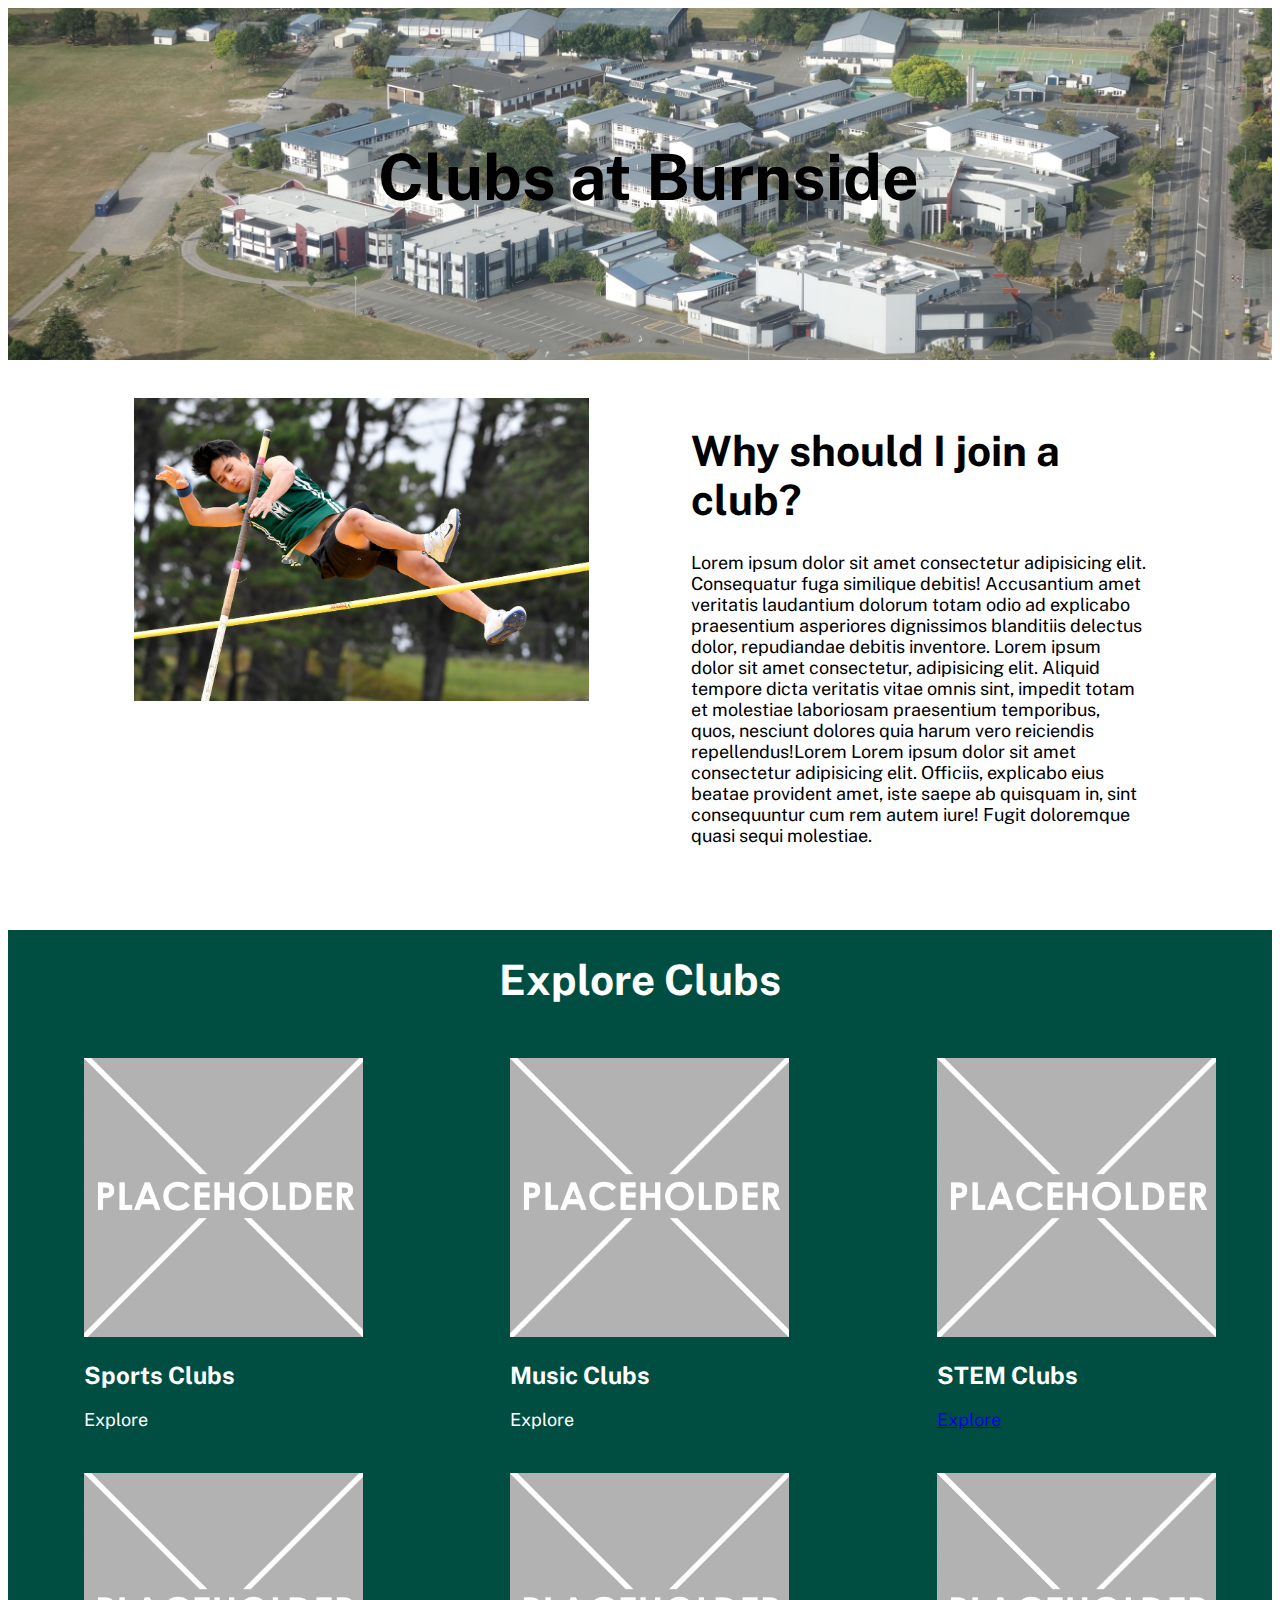
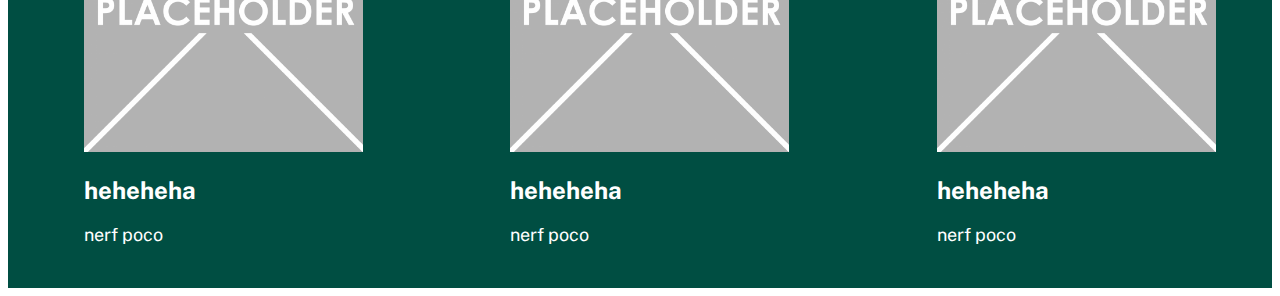
==== index.html @ 1384ae90 "Back from the holidays" ====
<!DOCTYPE html>
<html lang="en">
<head>
    <meta charset="UTF-8">
    <meta http-equiv="X-UA-Compatible" content="IE=edge">
    <meta name="viewport" content="width=device-width, initial-scale=1.0">
    <link href="style.css" rel="stylesheet">
    <title>Document</title>
</head>
<body>
    <!-- Hero image start -->
    <section class="hero-image">
        <h1 class="hero-text">
            Clubs at Burnside
        </h1>
    </section>
    <!-- Hero image end -->

    <!-- Why Join start -->
    <section class="why-join">
        <div class="why-join-image">
            <img src="./images/Vincent-Chen-scaled-e1675730763732.jpeg" alt="altwrt">
        </div>
        <div>    
            <h1>
                Why should I join a club?
            </h1>
            <p>
                Lorem ipsum dolor sit amet consectetur adipisicing elit. Consequatur fuga similique debitis! Accusantium amet veritatis laudantium dolorum totam odio ad explicabo praesentium asperiores dignissimos blanditiis delectus dolor, repudiandae debitis inventore. Lorem ipsum dolor sit amet consectetur, adipisicing elit. Aliquid tempore dicta veritatis vitae omnis sint, impedit totam et molestiae laboriosam praesentium temporibus, quos, nesciunt dolores quia harum vero reiciendis repellendus!Lorem
                Lorem ipsum dolor sit amet consectetur adipisicing elit. Officiis, explicabo eius beatae provident amet, iste saepe ab quisquam in, sint consequuntur cum rem autem iure! Fugit doloremque quasi sequi molestiae.
            </p>
        </div>
    </section>
    <!-- Why join end -->

    <section class="explore-clubs">
        <h1 class="explore-clubs-title">
            Explore Clubs
        </h1>
        <div class="card-rows">
            <div class="cards">
                <img src="./images/placeholder.png" alt="">
                <h2>Sports Clubs</h2>
                <p>Explore</p>
            </div>
            <div class="cards">
                <img src="./images/placeholder.png" alt="">
                <h2>Music Clubs</h2>
                <p>Explore</p>
            </div>
            <div class="cards">
                <img src="./images/placeholder.png" alt="">
                <h2>STEM Clubs</h2>
                <p><a href="https://www.w3schools.com/">Explore</a></p>
            </div>
        </div>
        <div class="card-rows">
            <div class="cards">
                <img src="./images/placeholder.png" alt="">
                <h2>heheheha</h2>
                <p>nerf poco</p>
            </div>
            <div class="cards">
                <img src="./images/placeholder.png" alt="">
                <h2>heheheha</h2>
                <p>nerf poco</p>
            </div>
            <div class="cards">
                <img src="./images/placeholder.png" alt="">
                <h2>heheheha</h2>
                <p>nerf poco</p>
            </div>
        </div>
    </section>
</body>
</html>
---- style.css ----
@import url('https://fonts.googleapis.com/css2?family=Public+Sans:ital,wght@0,100..900;1,100..900&display=swap');
*{
    font-family: 'Public Sans';
}
.hero-image{
    background-image: url("./images/hero-image.jpg");
    height: 352px;
    background-position: center;
    background-repeat: no-repeat;
    background-size: cover;
}
.hero-text{
    color: black;
    position: absolute;
    text-align: center;
    top: 1.5em;
    width: 100%;
    font-size: 4rem;
}
.why-join-image{
    width: 100%;
}
.why-join{
    display: grid;
    grid-template-columns: 1fr 1fr;
    padding: 10%;
    padding-bottom: 3%;
    padding-top: 3%;
    gap: 10%;
}
img{
   width: 100%;
}
h1{
   font-size: 42px; 
}
p{
   font-size: 18px;
}
.explore-clubs{
    background-color: rgb(0, 78, 66);
}
.explore-clubs-title{
    text-align: center;
    color: white;
    padding: 2%;
}
.card-rows{
    display: grid;
    grid-template-columns: 1fr 1fr 1fr;
    gap: 10%;
    padding: 2%;
    padding-left: 6%;
    padding-top: 0%;
    
}
.cards{
    width: 90%;
    color: white;
}
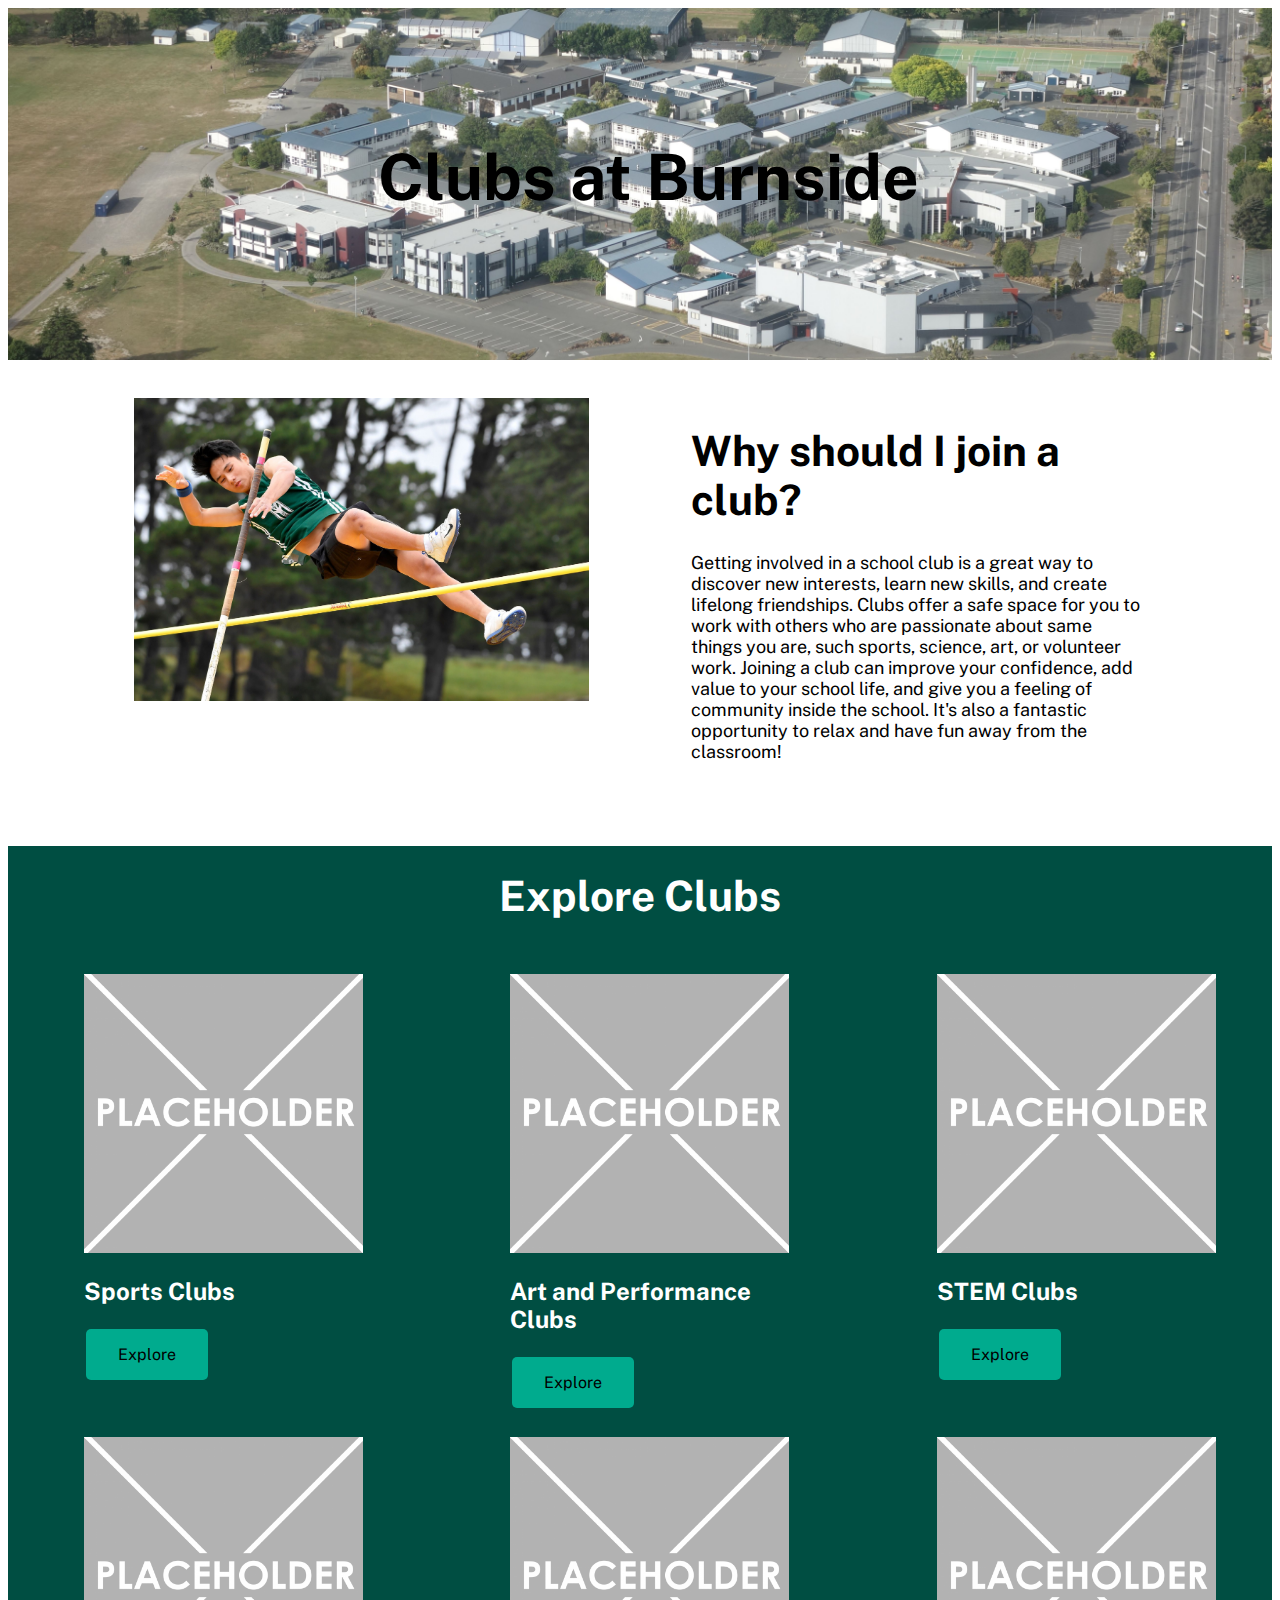
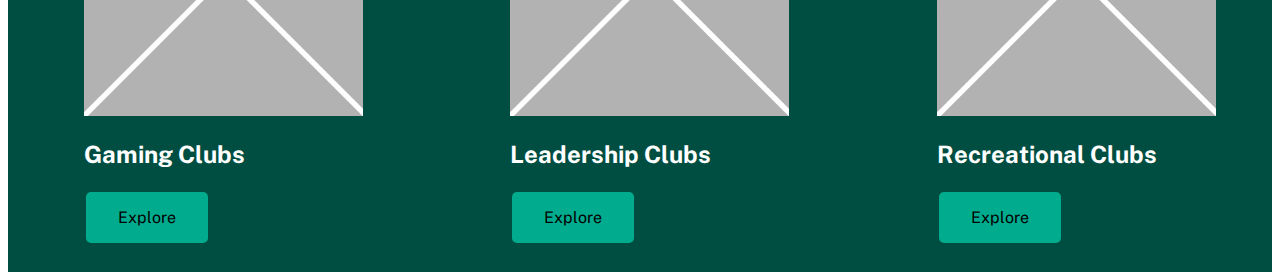
==== commit 5b096ceb: "Added different club class websites" ====
--- a/index.html
+++ b/index.html
@@ -26,8 +26,7 @@
                 Why should I join a club?
             </h1>
             <p>
-                Lorem ipsum dolor sit amet consectetur adipisicing elit. Consequatur fuga similique debitis! Accusantium amet veritatis laudantium dolorum totam odio ad explicabo praesentium asperiores dignissimos blanditiis delectus dolor, repudiandae debitis inventore. Lorem ipsum dolor sit amet consectetur, adipisicing elit. Aliquid tempore dicta veritatis vitae omnis sint, impedit totam et molestiae laboriosam praesentium temporibus, quos, nesciunt dolores quia harum vero reiciendis repellendus!Lorem
-                Lorem ipsum dolor sit amet consectetur adipisicing elit. Officiis, explicabo eius beatae provident amet, iste saepe ab quisquam in, sint consequuntur cum rem autem iure! Fugit doloremque quasi sequi molestiae.
+                Getting involved in a school club is a great way to discover new interests, learn new skills, and create lifelong friendships. Clubs offer a safe space for you to work with others who are passionate about same things you are, such sports, science, art, or volunteer work. Joining a club can improve your confidence, add value to your school life, and give you a feeling of community inside the school. It's also a fantastic opportunity to relax and have fun away from the classroom!
             </p>
         </div>
     </section>
@@ -41,36 +40,47 @@
             <div class="cards">
                 <img src="./images/placeholder.png" alt="">
                 <h2>Sports Clubs</h2>
-                <p>Explore</p>
+                <a href="sports.html">
+                    <button>Explore</button>
+                </a>
             </div>
             <div class="cards">
                 <img src="./images/placeholder.png" alt="">
-                <h2>Music Clubs</h2>
-                <p>Explore</p>
+                <h2>Art and Performance Clubs</h2>
+                <a href="art.html">
+                    <button>Explore</button>
+                </a>
             </div>
             <div class="cards">
                 <img src="./images/placeholder.png" alt="">
                 <h2>STEM Clubs</h2>
-                <p><a href="https://www.w3schools.com/">Explore</a></p>
+                <a href="STEM.html">
+                    <button>Explore</button>
+                </a>
             </div>
         </div>
         <div class="card-rows">
             <div class="cards">
                 <img src="./images/placeholder.png" alt="">
-                <h2>heheheha</h2>
-                <p>nerf poco</p>
+                <h2>Gaming Clubs</h2>
+                <a href="gaming.html">
+                    <button>Explore</button>
+                </a>
             </div>
             <div class="cards">
                 <img src="./images/placeholder.png" alt="">
-                <h2>heheheha</h2>
-                <p>nerf poco</p>
+                <h2>Leadership Clubs</h2>
+                <a href="leadership.html">
+                    <button>Explore</button>
+                </a>
             </div>
             <div class="cards">
                 <img src="./images/placeholder.png" alt="">
-                <h2>heheheha</h2>
-                <p>nerf poco</p>
+                <h2>Recreational Clubs</h2>
+                <a href="recreational.html">
+                    <button>Explore</button>
+                </a>
             </div>
-        </div>
     </section>
 </body>
 </html>
--- a/style.css
+++ b/style.css
@@ -58,5 +58,21 @@
     width: 90%;
     color: white;
 }
-  
 
+button {
+    border: none;
+    color: rgb(0, 0, 0);
+    background-color: rgb(0, 171, 142);
+    padding: 16px 32px;
+    text-align: center;
+    text-decoration: none;
+    display: inline-block;
+    font-size: 16px;
+    margin: 4px 2px;
+    transition-duration: 0.4s;
+    cursor: pointer;
+    border-radius: 5px;
+}
+button:hover{
+    background-color: white;
+}
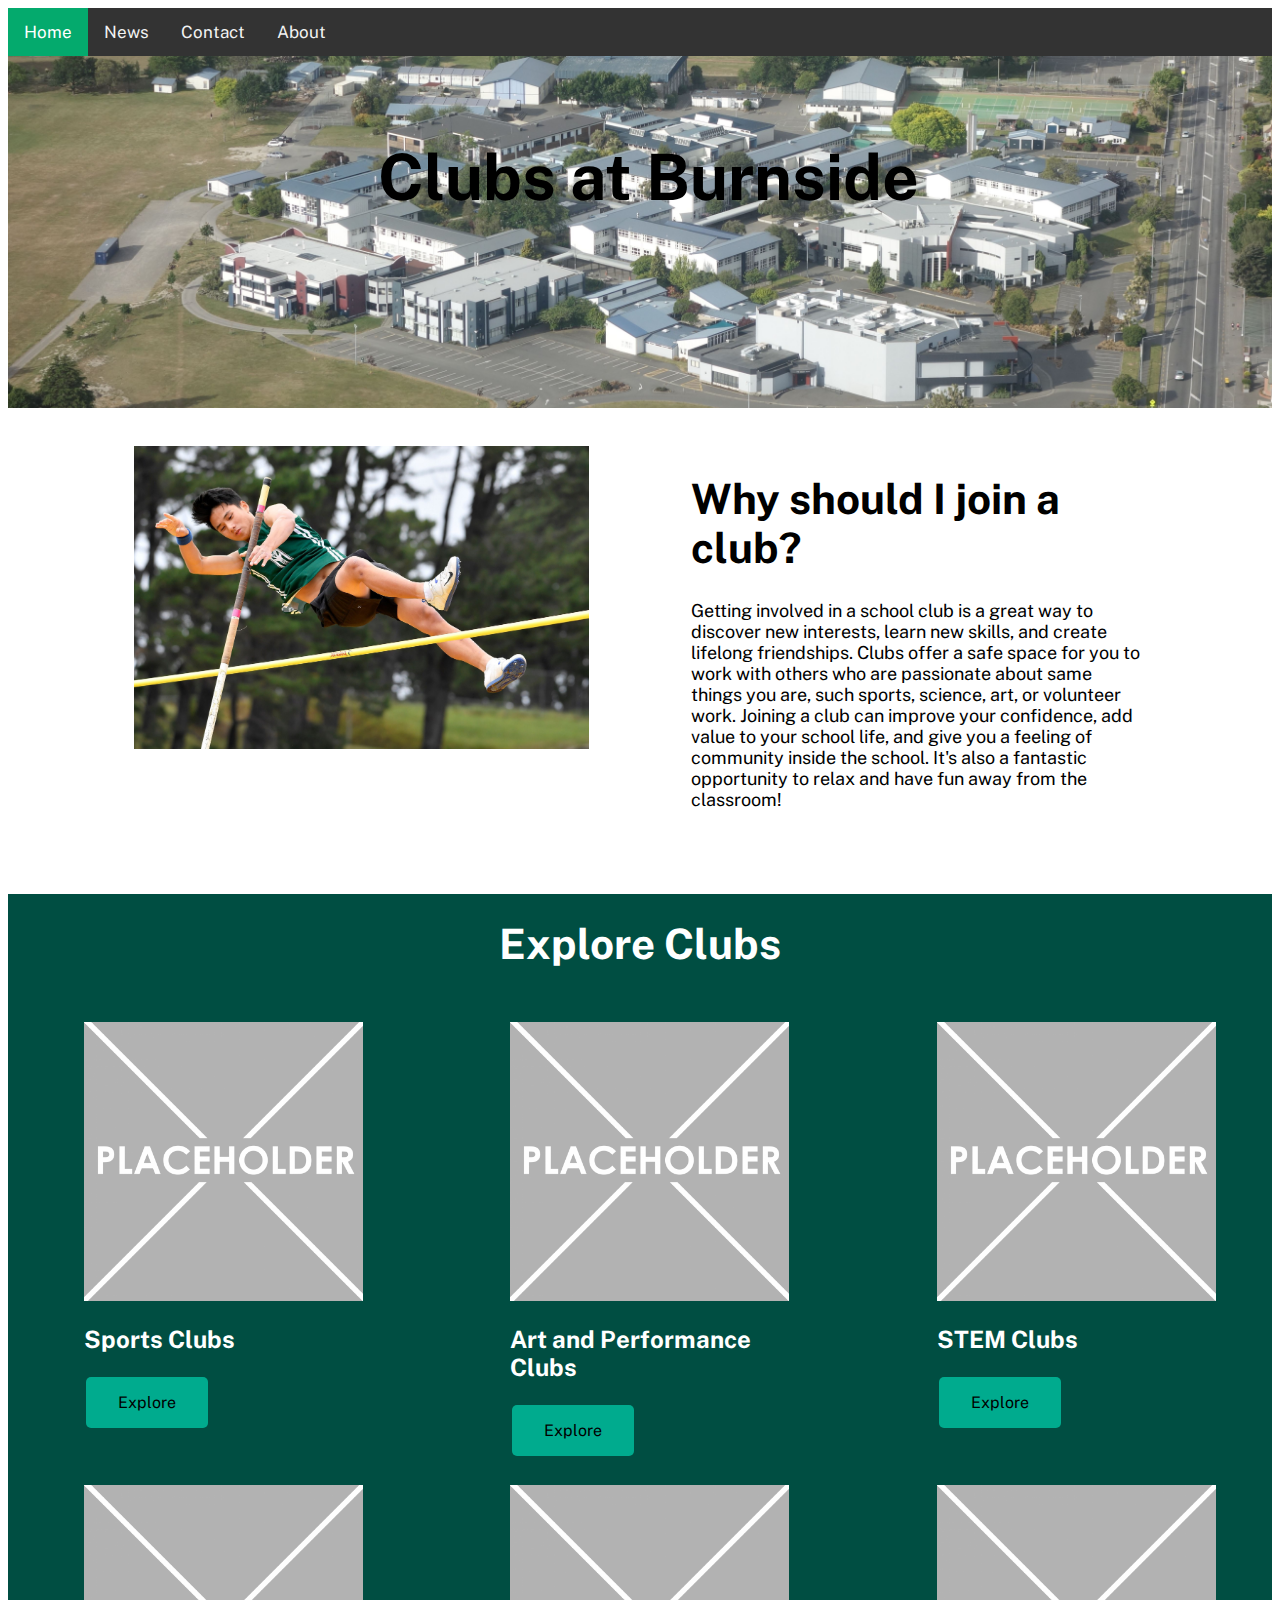
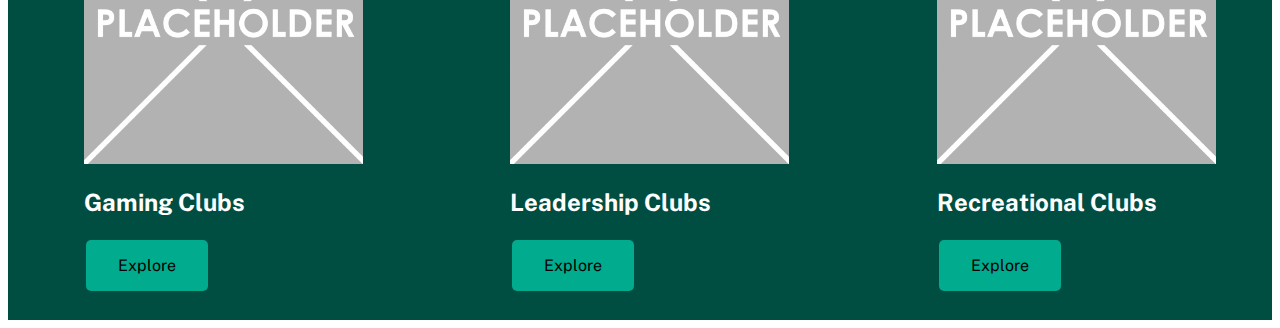
==== commit de21bfd7: "Started on drop down menu" ====
--- a/index.html
+++ b/index.html
@@ -8,6 +8,14 @@
     <title>Document</title>
 </head>
 <body>
+    <!-- topnav -->
+    <div class="topnav">
+        <a class="active" href="#home">Home</a>
+        <a href="#news">News</a>
+        <a href="#contact">Contact</a>
+        <a href="#about">About</a>
+      </div>
+    <!-- end of topnav -->
     <!-- Hero image start -->
     <section class="hero-image">
         <h1 class="hero-text">
@@ -56,7 +64,7 @@
                 <h2>STEM Clubs</h2>
                 <a href="STEM.html">
                     <button>Explore</button>
-                </a>
+                </a> 
             </div>
         </div>
         <div class="card-rows">
--- a/style.css
+++ b/style.css
@@ -76,3 +76,31 @@
 button:hover{
     background-color: white;
 }
+
+/* nav */
+.topnav {
+    background-color: #333;
+    overflow: hidden;
+  }
+  
+  /* Style the links inside the navigation bar */
+  .topnav a {
+    float: left;
+    color: #f2f2f2;
+    text-align: center;
+    padding: 14px 16px;
+    text-decoration: none;
+    font-size: 17px;
+  }
+  
+  /* Change the color of links on hover */
+  .topnav a:hover {
+    background-color: #ddd;
+    color: black;
+  }
+  
+  /* Add a color to the active/current link */
+  .topnav a.active {
+    background-color: #04AA6D;
+    color: white;
+  }
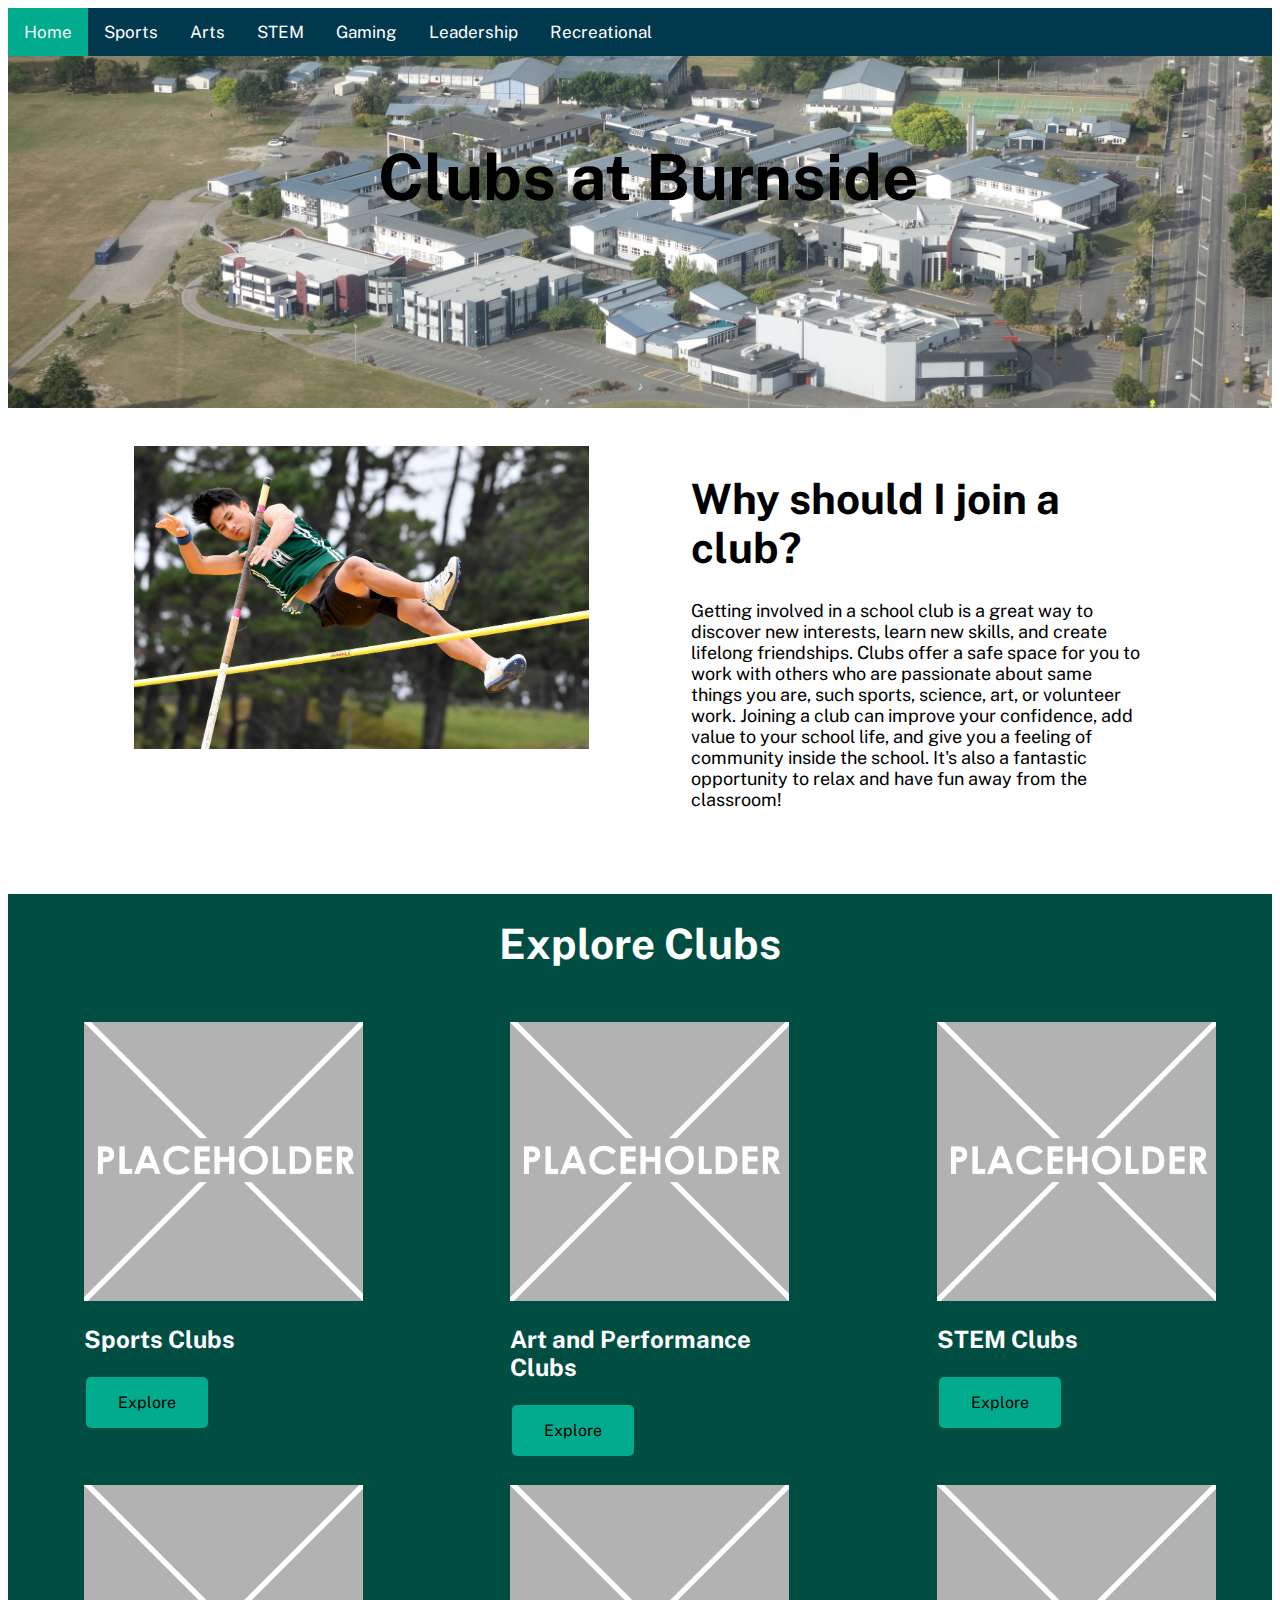
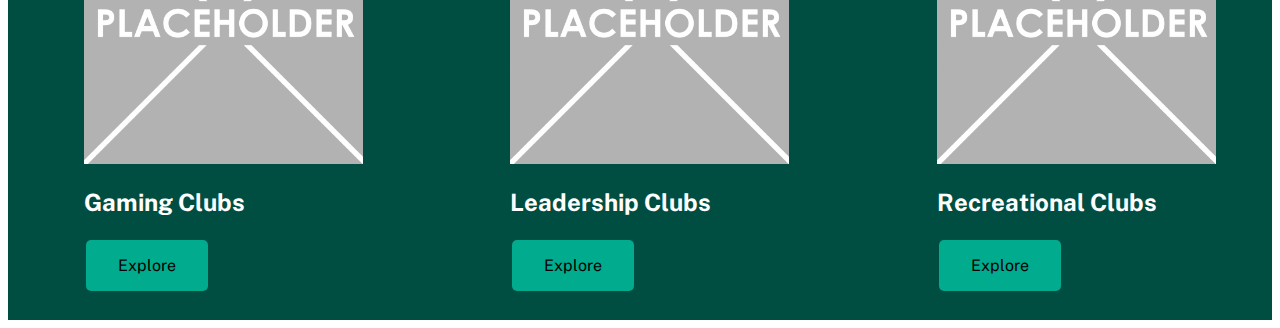
==== commit 1cc35f87: "Final Commit | Final Outcome" ====
--- a/index.html
+++ b/index.html
@@ -1,3 +1,4 @@
+<!-- Website project by Alex Yao 22177 -->
 <!DOCTYPE html>
 <html lang="en">
 <head>
@@ -8,14 +9,87 @@
     <title>Document</title>
 </head>
 <body>
-    <!-- topnav -->
-    <div class="topnav">
-        <a class="active" href="#home">Home</a>
-        <a href="#news">News</a>
-        <a href="#contact">Contact</a>
-        <a href="#about">About</a>
-      </div>
-    <!-- end of topnav -->
+    <!-- navigation start -->
+    <section class="navigation">
+        <div class="topnav" id="myTopnav">
+            <a href="#home" class="active">Home</a>
+            <!-- sports clubs -->
+            <div class="dropdown">
+              <button class="dropbtn">Sports
+                <i class="fa fa-caret-down"></i>
+              </button>
+              <div class="dropdown-content">
+                <a href="#">Archery (Andi)</a>
+                <a href="#">Archery (Tianna)</a>
+                <a href="#">Basketball (Teresa)</a>
+                <a href="#">Basketball (Nathan)</a>
+                <a href="#">Badminton (Utarra)</a>
+                <a href="#">Badminton (Kevin)</a>
+                <a href="#">Pistol Shooting (Harsh)</a>
+                <a href="#">Football (Ali)</a>
+                <a href="#">Equestrians</a>
+                <a href="#">Athletics (Zac)</a>
+              </div>
+            </div>
+            <!-- art clubs -->
+            <div class="dropdown">
+                <button class="dropbtn">Arts
+                  <i class="fa fa-caret-down"></i>
+                </button>
+                <div class="dropdown-content">
+                  <a href="#">Drama (William)</a>
+                  <a href="#">Link 2</a>
+                  <a href="#">Link 3</a>
+                </div>
+              </div>
+            <!-- STEM clubs -->
+            <div class="dropdown">
+                <button class="dropbtn">STEM
+                  <i class="fa fa-caret-down"></i>
+                </button>
+                <div class="dropdown-content">
+                  <a href="https://mrstuff456.github.io/Websiteoutcome11DTP/">VEX Robotics (Ezra)</a>
+                  <a href="#">Link 2</a>
+                  <a href="#">Link 3</a>
+                </div>
+              </div>
+            <!-- gaming clubs -->
+            <div class="dropdown">
+                <button class="dropbtn">Gaming
+                  <i class="fa fa-caret-down"></i>
+                </button>
+                <div class="dropdown-content">
+                  <a href="#">Link 1</a>
+                  <a href="#">Link 2</a>
+                  <a href="#">Link 3</a>
+                </div>
+              </div>
+            <!-- leadership clubs -->
+            <div class="dropdown">
+                <button class="dropbtn">Leadership
+                  <i class="fa fa-caret-down"></i>
+                </button>
+                <div class="dropdown-content">
+                  <a href="https://sempreappassionato.github.io/BHS_School_Council/">Student Council (Andrew)</a>
+                  <a href="https://apple-tree-creator.github.io/BHS-Website-Student_Portal/">Student Intranet (Chris)</a>
+                  <a href="#">Link 3</a>
+                </div>
+              </div>
+            <!-- recreational clubs -->
+            <div class="dropdown">
+                <button class="dropbtn">Recreational
+                  <i class="fa fa-caret-down"></i>
+                </button>
+                <div class="dropdown-content">
+                  <a href="https://exponential182.github.io/Chess-Club-Website/">Chess (Mathew)</a>
+                  <a href="#">Link 2</a>
+                  <a href="#">Link 3</a>
+                </div>
+              </div>
+            
+        </div>
+    </section>
+    <!-- navigation end -->
     <!-- Hero image start -->
     <section class="hero-image">
         <h1 class="hero-text">
@@ -64,7 +138,7 @@
                 <h2>STEM Clubs</h2>
                 <a href="STEM.html">
                     <button>Explore</button>
-                </a> 
+                </a>
             </div>
         </div>
         <div class="card-rows">
--- a/style.css
+++ b/style.css
@@ -76,16 +76,16 @@
 button:hover{
     background-color: white;
 }
-
-/* nav */
+/* navigation */
 .topnav {
-    background-color: #333;
+    background-color: #00384E;
     overflow: hidden;
   }
   
   /* Style the links inside the navigation bar */
   .topnav a {
     float: left;
+    display: block;
     color: #f2f2f2;
     text-align: center;
     padding: 14px 16px;
@@ -93,14 +93,102 @@
     font-size: 17px;
   }
   
-  /* Change the color of links on hover */
-  .topnav a:hover {
+  /* Add an active class to highlight the current page */
+  .active {
+    background-color: #00AB8E;
+    color: white;
+  }
+  
+  /* Hide the link that should open and close the topnav on small screens */
+  .topnav .icon {
+    display: none;
+  }
+  
+  /* Dropdown container - needed to position the dropdown content */
+  .dropdown {
+    float: left;
+    overflow: hidden;
+  }
+  
+  /* Style the dropdown button to fit inside the topnav */
+  .dropdown .dropbtn {
+    font-size: 17px;
+    border: none;
+    outline: none;
+    color: white;
+    padding: 14px 16px;
+    background-color: inherit;
+    font-family: inherit;
+    margin: 0;
+  }
+  
+  /* Style the dropdown content (hidden by default) */
+  .dropdown-content {
+    display: none;
+    position: absolute;
+    background-color: #f9f9f9;
+    min-width: 160px;
+    box-shadow: 0px 8px 16px 0px rgba(0,0,0,0.2);
+    z-index: 1;
+  }
+  
+  /* Style the links inside the dropdown */
+  .dropdown-content a {
+    float: none;
+    color: black;
+    padding: 12px 16px;
+    text-decoration: none;
+    display: block;
+    text-align: left;
+  }
+  
+  /* Add a dark background on topnav links and the dropdown button on hover */
+  .topnav a:hover, .dropdown:hover .dropbtn {
+    background-color: #555;
+    color: white;
+  }
+  
+  /* Add a grey background to dropdown links on hover */
+  .dropdown-content a:hover {
     background-color: #ddd;
     color: black;
   }
   
-  /* Add a color to the active/current link */
-  .topnav a.active {
-    background-color: #04AA6D;
-    color: white;
+  /* Show the dropdown menu when the user moves the mouse over the dropdown button */
+  .dropdown:hover .dropdown-content {
+    display: block;
   }
+  
+  /* When the screen is less than 600 pixels wide, hide all links, except for the first one ("Home"). Show the link that contains should open and close the topnav (.icon) */
+  @media screen and (max-width: 600px) {
+    .topnav a:not(:first-child), .dropdown .dropbtn {
+      display: none;
+    }
+    .topnav a.icon {
+      float: right;
+      display: block;
+    }
+  }
+  
+  /* The "responsive" class is added to the topnav with JavaScript when the user clicks on the icon. This class makes the topnav look good on small screens (display the links vertically instead of horizontally) */
+  @media screen and (max-width: 600px) {
+    .topnav.responsive {position: relative;}
+    .topnav.responsive a.icon {
+      position: absolute;
+      right: 0;
+      top: 0;
+    }
+    .topnav.responsive a {
+      float: none;
+      display: block;
+      text-align: left;
+    }
+    .topnav.responsive .dropdown {float: none;}
+    .topnav.responsive .dropdown-content {position: relative;}
+    .topnav.responsive .dropdown .dropbtn {
+      display: block;
+      width: 100%;
+      text-align: left;
+    }
+  }
+  